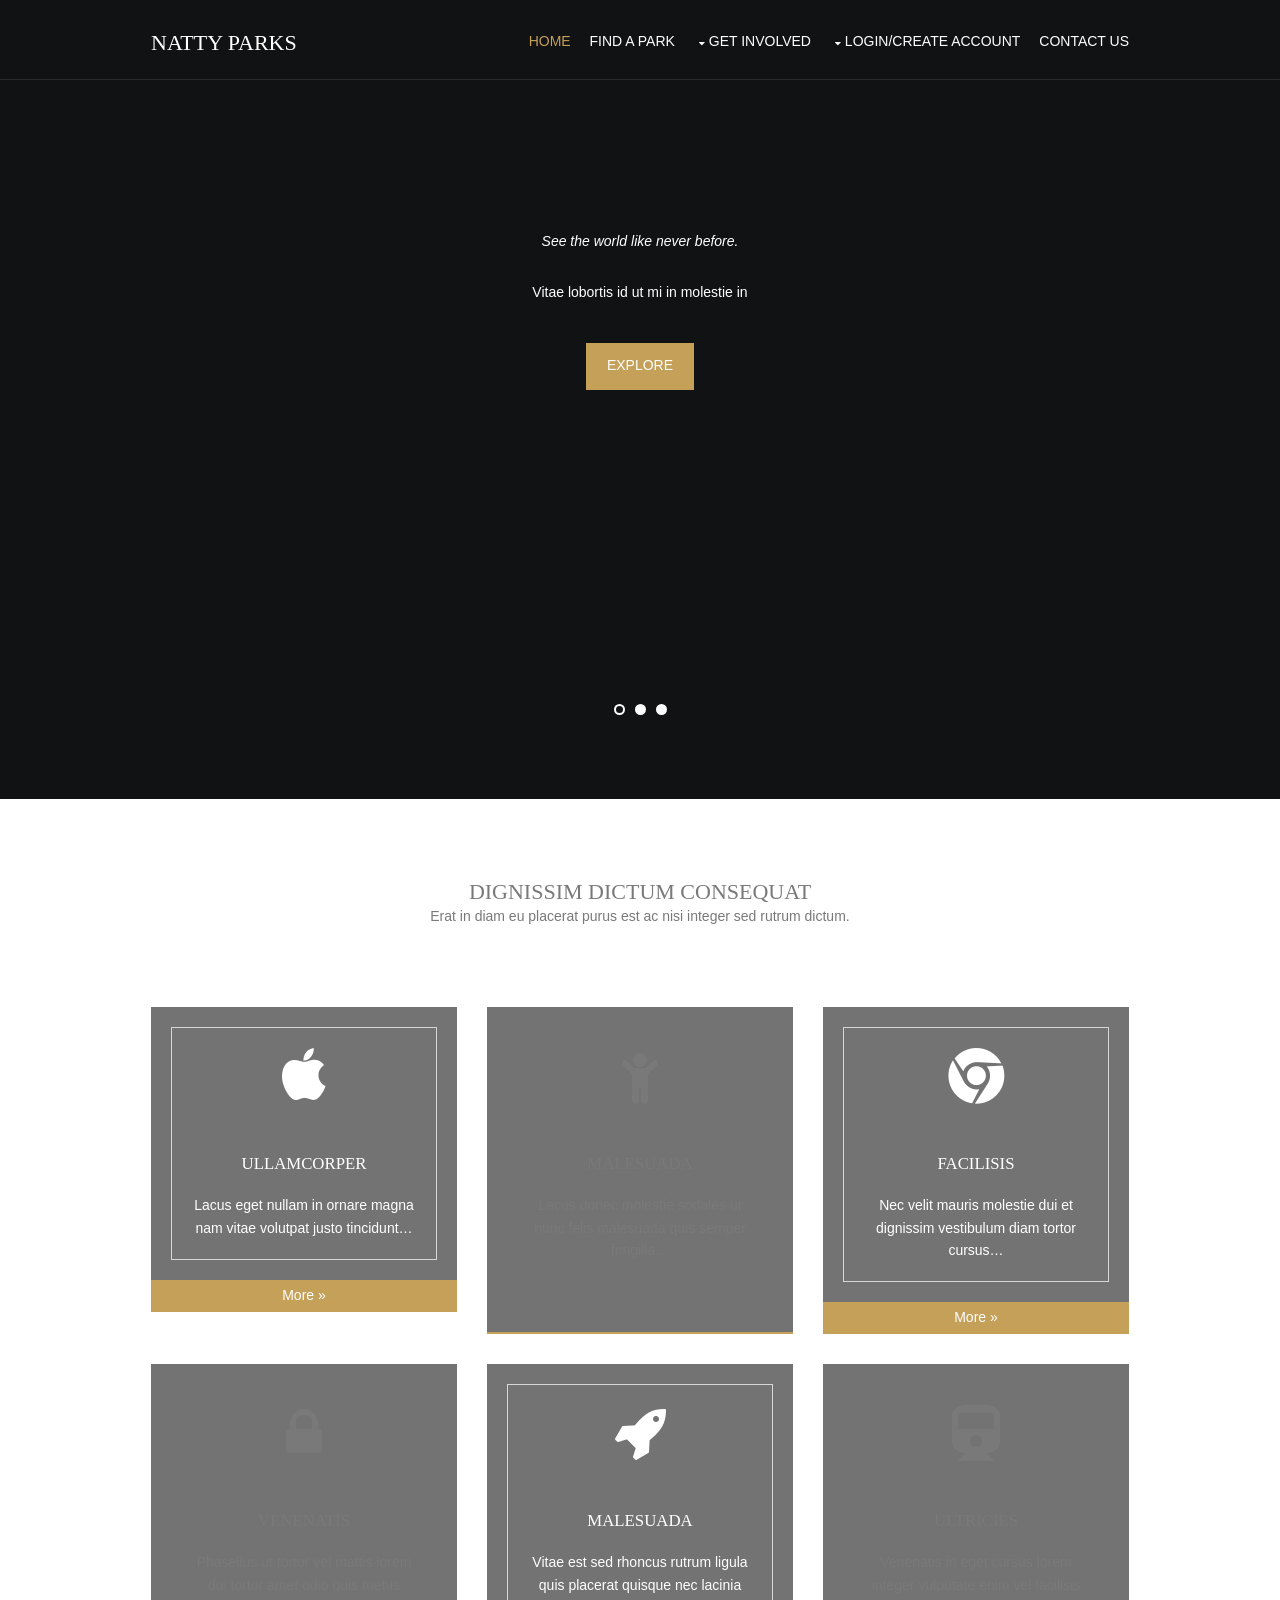
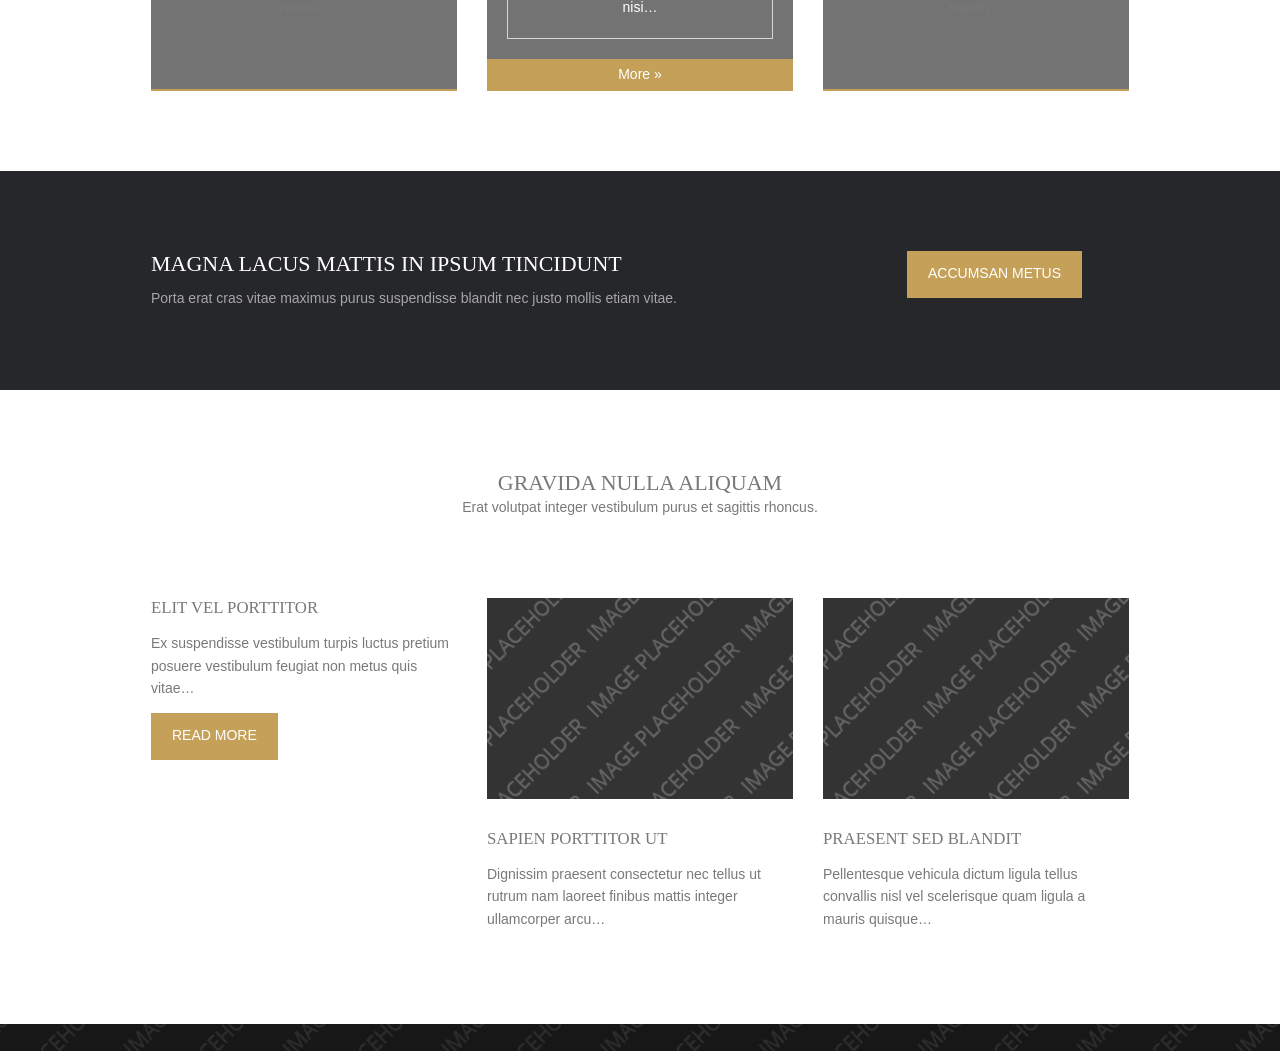
==== index.html @ 49aadfc1 "NattyParks Complete Template with modifications. Still under construction." ====
<!DOCTYPE html>
<!--
Template Name: Geodarn
Author: <a href="http://www.os-templates.com/">OS Templates</a>
Author URI: http://www.os-templates.com/
Licence: Free to use under our free template licence terms
Licence URI: http://www.os-templates.com/template-terms
-->
<html>
<head>
<title>NATTY PARKS</title>
<meta charset="utf-8">
<meta name="viewport" content="width=device-width, initial-scale=1.0, maximum-scale=1.0, user-scalable=no">
<link href="layout/styles/layout.css" rel="stylesheet" type="text/css" media="all">
</head>
<body id="top">
<!-- ################################################################################################ -->
<!-- ################################################################################################ -->
<!-- ################################################################################################ -->
<!-- Top Background Image Wrapper -->
<div class="bgded overlay" style="background-image:url('https://s3.amazonaws.com/cosc-412-s3/me.jpg');"> 
  <!-- ################################################################################################ -->
  <div class="wrapper row1">
    <header id="header" class="hoc clear"> 
      <!-- ################################################################################################ -->
      <div id="logo" class="fl_left">
        <h1><a href="index.html">NATTY PARKS</a></h1>
      </div>
      <nav id="mainav" class="fl_right">
        <ul class="clear">
          <li class="active"><a href="index.html">Home</a></li>
          <li><a href="#">Find a Park</a></li>
          <li><a class="drop" href="#">Get Involved</a>
            <ul>
              <li><a href="pages/gallery.html">Donate</a></li>
              <li><a href="pages/full-width.html">Volunteer</a></li>
              <li><a href="pages/sidebar-left.html">Events</a></li>
              <li><a href="pages/sidebar-right.html">Sidebar Right</a></li>
              <li><a href="pages/basic-grid.html">Basic Grid</a></li>
            </ul>
          </li>
          <li><a class="drop" href="#">Login/Create Account</a>
            <ul>
              <li><a href="pages/gallery.html">Login</a></li>
              <li><a href="pages/gallery.html">Create Account</a></li>
              <li><a href="pages/full-width.html">Forgot Password</a></li>
            </ul>
          </li>
          <li><a href="#">Contact Us</a></li>
        </ul>
      </nav>
      <!-- ################################################################################################ -->
    </header>
  </div>
  <!-- ################################################################################################ -->
  <!-- ################################################################################################ -->
  <!-- ################################################################################################ -->
  <div id="pageintro" class="hoc clear"> 
    <!-- ################################################################################################ -->
    <div class="flexslider basicslider">
      <ul class="slides">
        <li>
          <article>
            <p>See the world like never before.</p>
            <h3 class="heading"></h3>
            <p>Vitae lobortis id ut mi in molestie in</p>
            <footer><a class="btn" href="#">Explore</a></footer>
          </article>
        </li>
        <li>
          <article>
            <p>Scelerisque</p>
            <h3 class="heading">Dolor rhoncus nullam</h3>
            <p>Augue non id quam sit amet urna lobortis</p>
            <footer><a class="btn inverse" href="#">Find Your Park</a></footer>
          </article>
        </li>
        <li>
          <article>
            <p>Vestibulum</p>
            <h3 class="heading">Justo erat venenatis</h3>
            <p>Tempor sit amet ac nibh nullam mattis</p>
            <footer><a class="btn" href="#">Bibendum magna</a></footer>
          </article>
        </li>
      </ul>
    </div>
    <!-- ################################################################################################ -->
  </div>
  <!-- ################################################################################################ -->
</div>
<!-- End Top Background Image Wrapper -->
<!-- ################################################################################################ -->
<!-- ################################################################################################ -->
<!-- ################################################################################################ -->
<div class="wrapper row3">
  <main class="hoc container clear"> 
    <!-- main body -->
    <!-- ################################################################################################ -->
    <div class="btmspace-80 center">
      <h3 class="nospace">Dignissim dictum consequat</h3>
      <p class="nospace">Erat in diam eu placerat purus est ac nisi integer sed rutrum dictum.</p>
    </div>
    <ul class="nospace group services">
      <li class="one_third first active">
        <article class="bgded overlay" style="background-image:url('https://s3.amazonaws.com/cosc-412-s3/ParkImage_1.jpg');">
          <div class="txtwrap"><i class="block fa fa-4x fa-apple"></i>
            <h6 class="heading">Ullamcorper</h6>
            <p>Lacus eget nullam in ornare magna nam vitae volutpat justo tincidunt&hellip;</p>
          </div>
          <footer><a href="#">More &raquo;</a></footer>
        </article>
      </li>
      <li class="one_third">
        <article class="bgded overlay" style="background-image:url('https://s3.amazonaws.com/cosc-412-s3/ParkImage_2.jpg');">
          <div class="txtwrap"><i class="block fa fa-4x fa-child"></i>
            <h6 class="heading">Malesuada</h6>
            <p>Lacus donec molestie sodales ut nunc felis malesuada quis semper fringilla&hellip;</p>
          </div>
          <footer><a href="#">More &raquo;</a></footer>
        </article>
      </li>
      <li class="one_third active">
        <article class="bgded overlay" style="background-image:url('https://s3.amazonaws.com/cosc-412-s3/ParkImage_3.jpg');">
          <div class="txtwrap"><i class="block fa fa-4x fa-chrome"></i>
            <h6 class="heading">Facilisis</h6>
            <p>Nec velit mauris molestie dui et dignissim vestibulum diam tortor cursus&hellip;</p>
          </div>
          <footer><a href="#">More &raquo;</a></footer>
        </article>
      </li>
      <li class="one_third first">
        <article class="bgded overlay" style="background-image:url('https://s3.amazonaws.com/cosc-412-s3/ParkImage_4.jpg');">
          <div class="txtwrap"><i class="block fa fa-4x fa-lock"></i>
            <h6 class="heading">Venenatis</h6>
            <p>Phasellus ut tortor vel mattis lorem dui tortor amet odio quis metus varius&hellip;</p>
          </div>
          <footer><a href="#">More &raquo;</a></footer>
        </article>
      </li>
      <li class="one_third active">
        <article class="bgded overlay" style="background-image:url('https://s3.amazonaws.com/cosc-412-s3/ParkImage_5.jpg');">
          <div class="txtwrap"><i class="block fa fa-4x fa-rocket"></i>
            <h6 class="heading">Malesuada</h6>
            <p>Vitae est sed rhoncus rutrum ligula quis placerat quisque nec lacinia nisi&hellip;</p>
          </div>
          <footer><a href="#">More &raquo;</a></footer>
        </article>
      </li>
      <li class="one_third">
        <article class="bgded overlay" style="background-image:url('https://s3.amazonaws.com/cosc-412-s3/ParkImage_6.jpg');">
          <div class="txtwrap"><i class="block fa fa-4x fa-train"></i>
            <h6 class="heading">Ultricies</h6>
            <p>Venenatis in eget cursus lorem integer vulputate enim vel facilisis sapien&hellip;</p>
          </div>
          <footer><a href="#">More &raquo;</a></footer>
        </article>
      </li>
    </ul>
    <!-- ################################################################################################ -->
    <!-- / main body -->
    <div class="clear"></div>
  </main>
</div>
<!-- ################################################################################################ -->
<!-- ################################################################################################ -->
<!-- ################################################################################################ -->
<div class="wrapper">
  <article id="shout" class="hoc container clear"> 
    <!-- ################################################################################################ -->
    <div class="three_quarter first">
      <h2 class="heading btmspace-10">Magna lacus mattis in ipsum tincidunt</h2>
      <p class="nospace">Porta erat cras vitae maximus purus suspendisse blandit nec justo mollis etiam vitae.</p>
    </div>
    <footer class="one_quarter"><a class="btn" href="#">Accumsan metus</a></footer>
    <!-- ################################################################################################ -->
  </article>
</div>
<!-- ################################################################################################ -->
<!-- ################################################################################################ -->
<!-- ################################################################################################ -->
<div class="wrapper row3">
  <section class="hoc container clear"> 
    <!-- ################################################################################################ -->
    <div class="btmspace-80 center">
      <h3 class="nospace">Gravida nulla aliquam</h3>
      <p class="nospace">Erat volutpat integer vestibulum purus et sagittis rhoncus.</p>
    </div>
    <div class="group">
      <div class="one_third first">
        <h6 class="nospace font-x1">Elit vel porttitor</h6>
        <p>Ex suspendisse vestibulum turpis luctus pretium posuere vestibulum feugiat non metus quis vitae&hellip;</p>
        <footer><a class="btn" href="#">Read More</a></footer>
      </div>
      <article class="one_third"><a href="#"><img class="btmspace-30" src="images/demo/320x210.png" alt=""></a>
        <h6 class="nospace font-x1">Sapien porttitor ut</h6>
        <p>Dignissim praesent consectetur nec tellus ut rutrum nam laoreet finibus mattis integer ullamcorper arcu&hellip;</p>
      </article>
      <article class="one_third"><a href="#"><img class="btmspace-30" src="images/demo/320x210.png" alt=""></a>
        <h6 class="nospace font-x1">Praesent sed blandit</h6>
        <p>Pellentesque vehicula dictum ligula tellus convallis nisl vel scelerisque quam ligula a mauris quisque&hellip;</p>
      </article>
    </div>
    <!-- ################################################################################################ -->
  </section>
</div>
<!-- ################################################################################################ -->
<!-- ################################################################################################ -->
<!-- ################################################################################################ -->
<div class="wrapper row4 bgded overlay" style="background-image:url('images/demo/backgrounds/02.png');">
  <footer id="footer" class="hoc clear"> 
    <!-- ################################################################################################ -->
    <div class="one_third first">
      <h3 class="heading">Geodarn</h3>
      <ul class="faico clear">
        <li><a class="faicon-facebook" href="facebook.com"><i class="fa fa-facebook"></i></a></li>
        <li><a class="faicon-twitter" href="twitter.com"><i class="fa fa-twitter"></i></a></li>
      </ul>
    </div>
    <div class="one_third">
      <ul class="nospace meta">
        <li class="btmspace-15"><i class="fa fa-phone"></i> +00 (123) 456 7890</li>
        <li><i class="fa fa-envelope-o"></i> nattyparks@gmail.com</li>
      </ul>
    </div>
    <div class="one_third">
      <form method="post" action="#">
        <fieldset>
          <legend>Newsletter:</legend>
          <div class="clear">
            <input type="text" value="" placeholder="Type Email Here&hellip;">
            <button class="fa fa-share" type="submit" title="Submit"><em>Submit</em></button>
          </div>
        </fieldset>
      </form>
    </div>
    <!-- ################################################################################################ -->
  </footer>
</div>
<!-- ################################################################################################ -->
<!-- ################################################################################################ -->
<!-- ################################################################################################ -->
<div class="wrapper row5">
  <div id="copyright" class="hoc clear"> 
    <!-- ################################################################################################ -->
    <p class="fl_left">Copyright &copy; 2016 - All Rights Reserved - <a href="#">Natty Parks</a></p>
    <p class="fl_right">Template by <a target="_blank" href="http://www.os-templates.com/" title="Free Website Templates">OS Templates</a></p>
    <!-- ################################################################################################ -->
  </div>
</div>
<!-- ################################################################################################ -->
<!-- ################################################################################################ -->
<!-- ################################################################################################ -->
<a id="backtotop" href="#top"><i class="fa fa-chevron-up"></i></a>
<!-- JAVASCRIPTS -->
<script src="layout/scripts/jquery.min.js"></script>
<script src="layout/scripts/jquery.backtotop.js"></script>
<script src="layout/scripts/jquery.mobilemenu.js"></script>
<script src="layout/scripts/jquery.flexslider-min.js"></script>
</body>
</html>
---- layout/styles/layout.css ----
@charset "utf-8";
/*
Template Name: Geodarn
Author: <a href="http://www.os-templates.com/">OS Templates</a>
Author URI: http://www.os-templates.com/
Licence: Free to use under our free template licence terms
Licence URI: http://www.os-templates.com/template-terms
File: Layout CSS
*/

@import url("fontawesome-4.6.3.min.css");
@import url("custom.flexslider.css");
@import url("framework.css");

/* Rows
--------------------------------------------------------------------------------------------------------------- */
.row0, .row0 a{}
.row1{border-bottom:1px solid;}
.row2, .row2 a{}
.row3, .row3 a{}
.row4, .row4 a{}
.row5, .row5 a{}


/* Header
--------------------------------------------------------------------------------------------------------------- */
#header{}

#header #logo{margin:30px 0 0 0;}
#header #logo h1{margin:0; padding:0; font-size:22px; text-transform:uppercase;}


/* Page Intro
--------------------------------------------------------------------------------------------------------------- */
#pageintro{padding:150px 0;}

#pageintro li article{display:block; max-width:75%; margin:0 auto; text-align:center;}
#pageintro li article *{margin:0;}

#pageintro li p:first-of-type{margin-bottom:10px; font-style:italic;}
#pageintro li .heading{margin-bottom:30px; font-size:3rem; word-wrap:break-word;}
#pageintro li p:nth-of-type(2){line-height:1.5rem;}
#pageintro li footer{margin-top:40px;}


/* Content Area
--------------------------------------------------------------------------------------------------------------- */
.container{padding:80px 0;}

/* Content */
.container .content{}

.services{}
.services li:nth-child(-n+3){margin-bottom:30px;}/* Adds bottom margin to the first three elements only */
.services article{position:relative; padding:20px 20px 50px; border-bottom:2px solid; text-align:center;}
.services article .txtwrap{padding:20px; border:1px solid;}
.services article .txtwrap *{margin:0;}
.services article .txtwrap i{margin-bottom:50px;}
.services article .txtwrap .heading{margin-bottom:20px; font-size:1.2rem;}
.services article footer{display:block; position:absolute; bottom:0; left:0; width:100%; line-height:1;}
.services article footer a{display:block; width:100%; padding:8px 0; opacity:0;}
.services article:hover footer a, .services .active article footer a{opacity:1;}

/* Comments */
#comments ul{margin:0 0 40px 0; padding:0; list-style:none;}
#comments li{margin:0 0 10px 0; padding:15px;}
#comments .avatar{float:right; margin:0 0 10px 10px; padding:3px; border:1px solid;}
#comments address{font-weight:bold;}
#comments time{font-size:smaller;}
#comments .comcont{display:block; margin:0; padding:0;}
#comments .comcont p{margin:10px 5px 10px 0; padding:0;}

#comments form{display:block; width:100%;}
#comments input, #comments textarea{width:100%; padding:10px; border:1px solid;}
#comments textarea{overflow:auto;}
#comments div{margin-bottom:15px;}
#comments input[type="submit"], #comments input[type="reset"]{display:inline-block; width:auto; min-width:150px; margin:0; padding:8px 5px; cursor:pointer;}

/* Sidebar */
.container .sidebar{}

.sidebar .sdb_holder{margin-bottom:50px;}
.sidebar .sdb_holder:last-child{margin-bottom:0;}


/* Footer
--------------------------------------------------------------------------------------------------------------- */
#footer{padding:80px 0;}

#footer form{display:block; position:relative; width:100%;}
#footer form legend{display:block; margin-bottom:5px;}
#footer form div{position:relative;}
#footer input, #footer button{display:block; height:36px; border:none;}
#footer input{width:100%; min-width:180px; padding:5px 40px 5px 15px;}
#footer button{position:absolute; top:1px; right:1px; width:32px; height:34px; font-size:16px; cursor:pointer;}
#footer button em{display:none;}


/* Copyright
--------------------------------------------------------------------------------------------------------------- */
#copyright{padding:20px 0; font-size:.8rem;}
#copyright *{margin:0; padding:0;}


/* Transition Fade
--------------------------------------------------------------------------------------------------------------- */
*, *::before, *::after{transition:all .3s ease-in-out;}
#mainav form *{transition:none !important;}


/* ------------------------------------------------------------------------------------------------------------ */
/* ------------------------------------------------------------------------------------------------------------ */
/* ------------------------------------------------------------------------------------------------------------ */
/* ------------------------------------------------------------------------------------------------------------ */
/* ------------------------------------------------------------------------------------------------------------ */


/* Navigation
--------------------------------------------------------------------------------------------------------------- */
nav ul, nav ol{margin:0; padding:0; list-style:none;}

#mainav, #breadcrumb, .sidebar nav{line-height:normal;}
#mainav .drop::after, #mainav li li .drop::after, #breadcrumb li a::after, .sidebar nav a::after{position:absolute; font-family:"FontAwesome"; font-size:10px; line-height:10px;}

/* Top Navigation */
#mainav{}
#mainav ul.clear{margin-top:3px;}
#mainav ul{text-transform:uppercase;}
#mainav ul ul{z-index:9999; position:absolute; width:180px; text-transform:none;}
#mainav ul ul ul{left:180px; top:0;}
#mainav li{display:inline-block; position:relative; margin:0 15px 0 0; padding:0;}
#mainav li:last-child{margin-right:0;}
#mainav li li{width:100%; margin:0;}
#mainav li a{display:block; padding:30px 0;}
#mainav li li a{border:solid; border-width:0 0 1px 0;}
#mainav .drop{padding-left:15px;}
#mainav li li a, #mainav li li .drop{display:block; margin:0; padding:10px 15px;}
#mainav .drop::after, #mainav li li .drop::after{content:"\f0d7";}
#mainav .drop::after{top:35px; left:5px;}
#mainav li li .drop::after{top:15px; left:5px;}
#mainav ul ul{visibility:hidden; opacity:0;}
#mainav ul li:hover > ul{visibility:visible; opacity:1;}

#mainav form{display:none; margin:0; padding:0;}
#mainav form select, #mainav form select option{display:block; cursor:pointer; outline:none;}
#mainav form select{width:100%; padding:5px; border:1px solid;}
#mainav form select option{margin:5px; padding:0; border:none;}

/* Breadcrumb */
#breadcrumb{padding:120px 0 15px;}
#breadcrumb ul{margin:0; padding:0; list-style:none; text-transform:uppercase;}
#breadcrumb li{display:inline-block; margin:0 6px 0 0; padding:0;}
#breadcrumb li a{display:block; position:relative; margin:0; padding:0 12px 0 0; font-size:12px;}
#breadcrumb li a::after{top:3px; right:0; content:"\f101";}
#breadcrumb li:last-child a{margin:0; padding:0;}
#breadcrumb li:last-child a::after{display:none;}

/* Sidebar Navigation */
.sidebar nav{display:block; width:100%;}
.sidebar nav li{margin:0 0 3px 0; padding:0;}
.sidebar nav a{display:block; position:relative; margin:0; padding:5px 10px 5px 15px; text-decoration:none; border:solid; border-width:0 0 1px 0;}
.sidebar nav a::after{top:9px; left:5px; content:"\f101";}
.sidebar nav ul ul a{padding-left:35px;}
.sidebar nav ul ul a::after{left:25px;}
.sidebar nav ul ul ul a{padding-left:55px;}
.sidebar nav ul ul ul a::after{left:45px;}

/* Pagination */
.pagination{display:block; width:100%; text-align:center; clear:both;}
.pagination li{display:inline-block; margin:0 2px 0 0;}
.pagination li:last-child{margin-right:0;}
.pagination a, .pagination strong{display:block; padding:8px 11px; border:1px solid; background-clip:padding-box; font-weight:normal;}

/* Back to Top */
#backtotop{z-index:999; display:inline-block; position:fixed; visibility:hidden; bottom:20px; right:20px; width:36px; height:36px; line-height:36px; font-size:16px; text-align:center; opacity:.2;}
#backtotop i{display:block; width:100%; height:100%; line-height:inherit;}
#backtotop.visible{visibility:visible; opacity:.5;}
#backtotop:hover{opacity:1;}


/* Tables
--------------------------------------------------------------------------------------------------------------- */
table, th, td{border:1px solid; border-collapse:collapse; vertical-align:top;}
table, th{table-layout:auto;}
table{width:100%; margin-bottom:15px;}
th, td{padding:5px 8px;}
td{border-width:0 1px;}


/* Gallery
--------------------------------------------------------------------------------------------------------------- */
#gallery{display:block; width:100%; margin-bottom:50px;}
#gallery figure figcaption{display:block; width:100%; clear:both;}
#gallery li{margin-bottom:30px;}


/* Font Awesome Social Icons
--------------------------------------------------------------------------------------------------------------- */
.faico{margin:0; padding:0; list-style:none;}
.faico li{display:inline-block; float:left; margin:0 10px 0 0; padding:0; line-height:normal;}
.faico li:last-child{margin-right:0;}
.faico a{display:block; font-size:14px; text-align:center;}

.faico a{color:inherit; background-color:transparent;}
.faicon-dribble:hover{color:#EA4C89;}
.faicon-facebook:hover{color:#3B5998;}
.faicon-google-plus:hover{color:#DB4A39;}
.faicon-linkedin:hover{color:#0E76A8;}
.faicon-pinterest:hover{color:#C8232C;}
.faicon-rss:hover{color:#EE802F;}
.faicon-twitter:hover{color:#00ACEE;}


/* ------------------------------------------------------------------------------------------------------------ */
/* ------------------------------------------------------------------------------------------------------------ */
/* ------------------------------------------------------------------------------------------------------------ */
/* ------------------------------------------------------------------------------------------------------------ */
/* ------------------------------------------------------------------------------------------------------------ */


/* Colours
--------------------------------------------------------------------------------------------------------------- */
body{color:#A6A6A6; background-color:#26272B;}
a{color:#C5A059;}
a:active, a:focus{background:transparent;}/* IE10 + 11 Bugfix - prevents grey background */
hr, .borderedbox{border-color:#D7D7D7;}
label span{color:#FF0000; background-color:inherit;}
input:focus, textarea:focus, *:required:focus{border-color:#C5A059;}
.overlay{color:#FFFFFF; background-color:inherit;}
.overlay::after{color:inherit; background-color:rgba(0,0,0,.55);}

.btn, .btn.inverse:hover{color:#FFFFFF; background-color:#C5A059; border-color:#C5A059;}
.btn:hover, .btn.inverse{color:inherit; background-color:transparent; border-color:inherit;}


/* Rows */
.row0, .row0 a{}
.row1{border-color:rgba(255,255,255,.1);}
.row2{color:#A6A6A6;}
.row3{color:#797979; background-color:#FFFFFF;}
.row4.overlay{color:#A6A6A6; background-color:#151517;}
.row5, .row5 a{color:#A6A6A6; background-color:#26272B;}


/* Header */
#header #logo a{color:inherit;}


/* Content Area */
.services article{color:inherit; border-color:#C5A059;}
.services article .txtwrap{border-color:transparent;}
.services article:hover .txtwrap, .services .active article .txtwrap{color:#FFFFFF; border-color:#D7D7D7;}
.services article footer a{color:#FFFFFF; background-color:#C5A059;}

#shout .heading{color:#FFFFFF; background:inherit;}


/* Footer */
#footer .heading{color:#FFFFFF;}
#footer input, #footer button{color:#FFFFFF; background-color:#000000;}
#footer button{color:#C5A059;}


/* Navigation */
#mainav li a{color:inherit;}
#mainav .active a, #mainav a:hover, #mainav li:hover > a{color:#C5A059; background-color:inherit;}
#mainav li li a, #mainav .active li a{color:#FFFFFF; background-color:rgba(0,0,0,.6); border-color:rgba(0,0,0,.6);}
#mainav li li:hover > a, #mainav .active .active > a{color:#FFFFFF; background-color:#C5A059;}
#mainav form select{color:#FFFFFF; background-color:#26272B; border-color:rgba(255,255,255,.2);}

#breadcrumb a{color:inherit; background-color:inherit;}
#breadcrumb li:last-child a{}

.container .sidebar nav a{color:inherit; border-color:#D7D7D7;}
.container .sidebar nav a:hover{color:#C5A059;}

.pagination a, .pagination strong{border-color:#D7D7D7;}
.pagination .current *{color:#FFFFFF; background-color:#C5A059;}

#backtotop{color:#FFFFFF; background-color:#C5A059;}


/* Tables + Comments */
table, th, td, #comments .avatar, #comments input, #comments textarea{border-color:#D7D7D7;}
#comments input:focus, #comments textarea:focus, #comments *:required:focus{border-color:#C5A059;}
th{color:#FFFFFF; background-color:#373737;}
tr, #comments li, #comments input[type="submit"], #comments input[type="reset"]{color:inherit; background-color:#FBFBFB;}
tr:nth-child(even), #comments li:nth-child(even){color:inherit; background-color:#F7F7F7;}
table a, #comments a{background-color:inherit;}


/* ------------------------------------------------------------------------------------------------------------ */
/* ------------------------------------------------------------------------------------------------------------ */
/* ------------------------------------------------------------------------------------------------------------ */
/* ------------------------------------------------------------------------------------------------------------ */
/* ------------------------------------------------------------------------------------------------------------ */


/* Media Queries
--------------------------------------------------------------------------------------------------------------- */
@-ms-viewport{width:device-width;}


/* Max Wrapper Width - Laptop, Desktop etc.
--------------------------------------------------------------------------------------------------------------- */
@media screen and (min-width:978px){
	.hoc{max-width:978px;}
}


/* Mobile Devices
--------------------------------------------------------------------------------------------------------------- */
@media screen and (max-width:900px){
	.hoc{max-width:90%;}

	#header{padding:30px 0 15px;}
	#header #logo{margin:0;}

	#mainav{}
	#mainav ul{display:none;}
	#mainav form{display:block;}

	#breadcrumb{}

	.container{}
	#comments input[type="reset"]{margin-top:10px;}
	.pagination li{display:inline-block; margin:0 5px 5px 0;}

	#footer{}

	#copyright{}
	#copyright p:first-of-type{margin-bottom:10px;}
}


@media screen and (max-width:750px){
	.imgl, .imgr{display:inline-block; float:none; margin:0 0 10px 0;}
	.fl_left, .fl_right{display:block; float:none;}
	.one_half, .one_third, .two_third, .one_quarter, .two_quarter, .three_quarter{display:block; float:none; width:auto; margin:0 0 30px 0; padding:0;}

	#topbar, #header{text-align:center;}

	#header #logo{margin-bottom:15px;}

	#shout footer{margin-bottom:0;}

	#footer{padding-bottom:50px;}
}


/* Other
--------------------------------------------------------------------------------------------------------------- */
@media screen and (max-width:650px){
	.scrollable{display:block; width:100%; margin:0 0 30px 0; padding:0 0 15px 0; overflow:auto; overflow-x:scroll;}
	.scrollable table{margin:0; padding:0; white-space:nowrap;}

	.inline li{display:block; margin-bottom:10px;}
	.pushright li{margin-right:0;}

	.font-x2{font-size:1.4rem;}
	.font-x3{font-size:1.6rem;}

	#pageintro li article{max-width:none; width:100%;}
	#pageintro li .heading{font-size:1.6rem;}
}
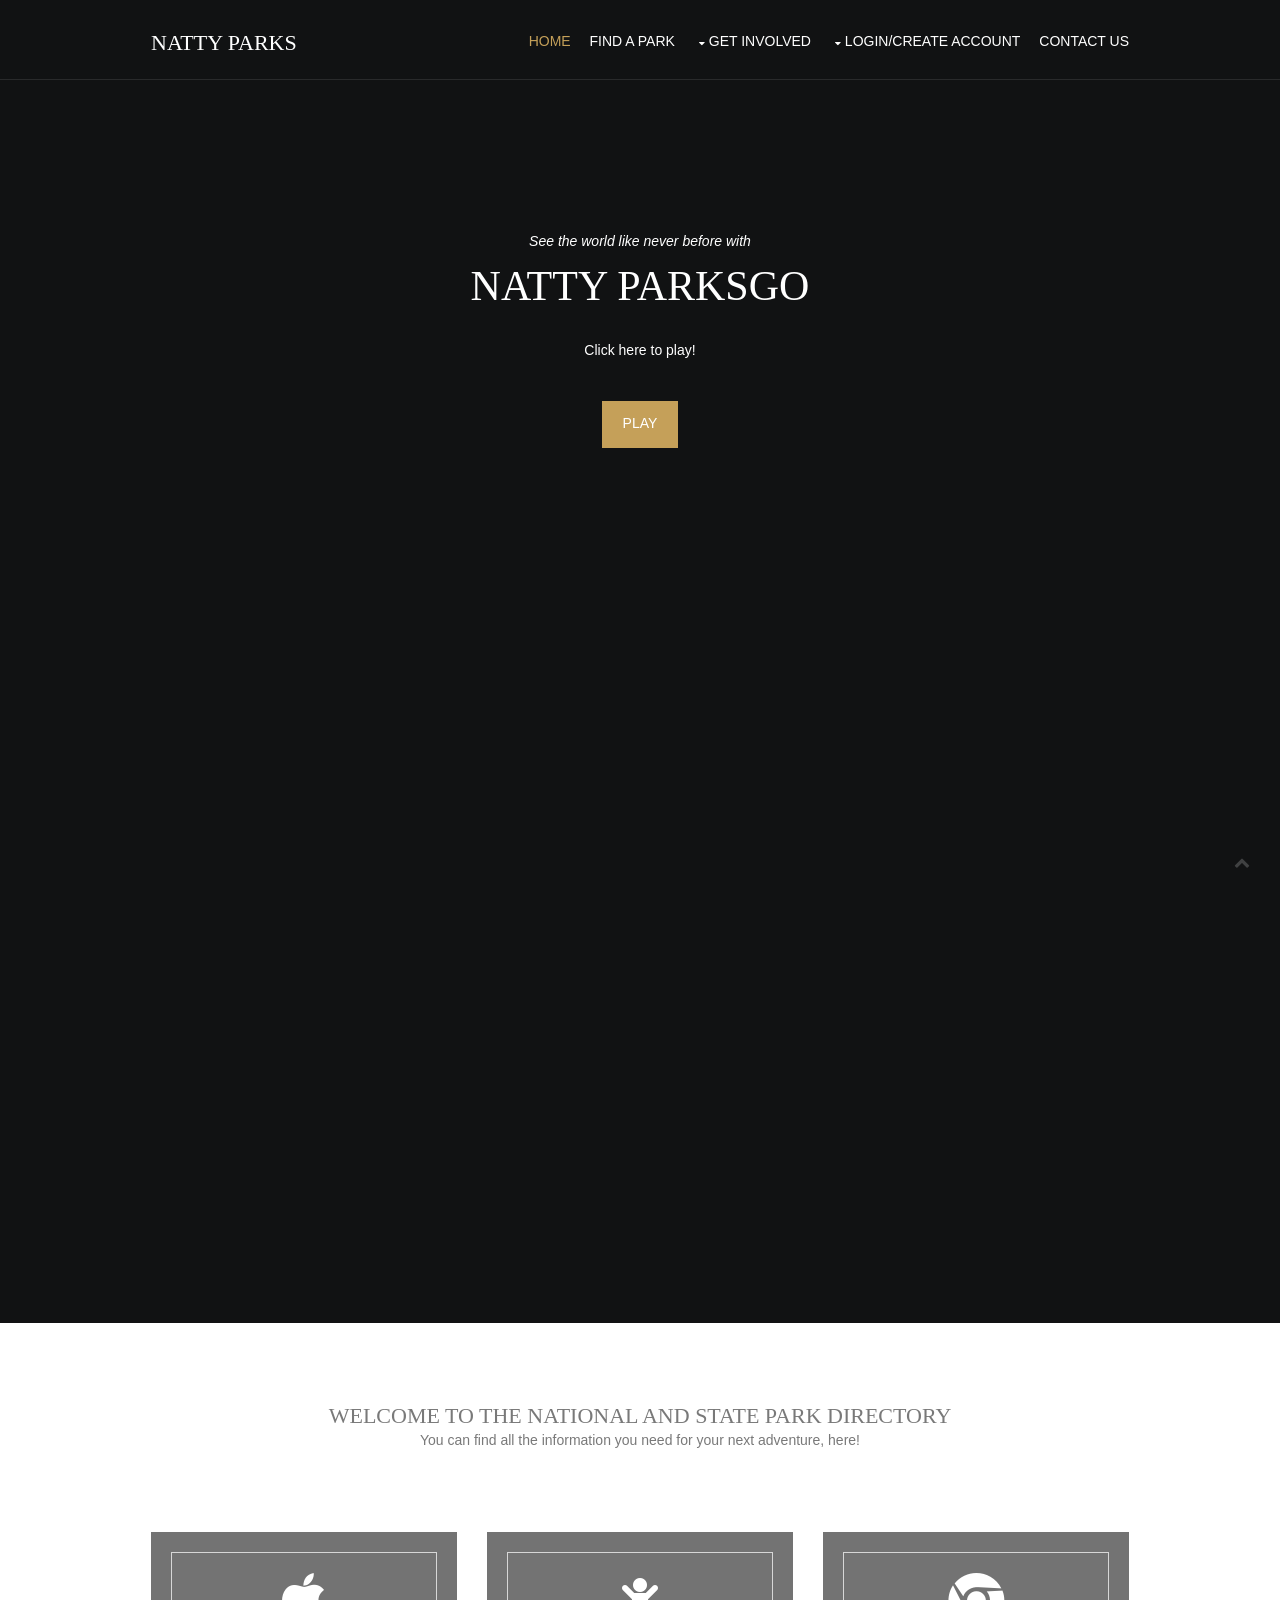
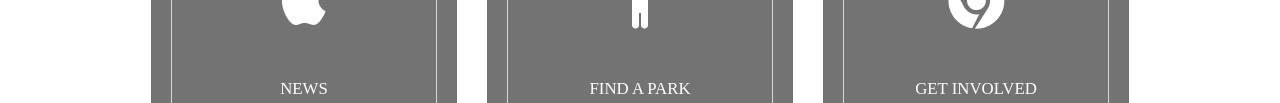
==== commit c170de6d: "Edit index.html Added some comments and removed unnecessary items." ====
--- a/index.html
+++ b/index.html
@@ -22,7 +22,7 @@
   <!-- ################################################################################################ -->
   <div class="wrapper row1">
     <header id="header" class="hoc clear"> 
-      <!-- ################################################################################################ -->
+      <!-- Directory -->
       <div id="logo" class="fl_left">
         <h1><a href="index.html">NATTY PARKS</a></h1>
       </div>
@@ -61,28 +61,13 @@
       <ul class="slides">
         <li>
           <article>
-            <p>See the world like never before.</p>
-            <h3 class="heading"></h3>
-            <p>Vitae lobortis id ut mi in molestie in</p>
-            <footer><a class="btn" href="#">Explore</a></footer>
+            <p>See the world like never before with</p>
+            <h3 class="heading">NATTY PARKSGO</h3>
+            <p>Click here to play!</p>
+            <footer><a class="btn" href="#">PLAY</a></footer>
           </article>
         </li>
-        <li>
-          <article>
-            <p>Scelerisque</p>
-            <h3 class="heading">Dolor rhoncus nullam</h3>
-            <p>Augue non id quam sit amet urna lobortis</p>
-            <footer><a class="btn inverse" href="#">Find Your Park</a></footer>
-          </article>
-        </li>
-        <li>
-          <article>
-            <p>Vestibulum</p>
-            <h3 class="heading">Justo erat venenatis</h3>
-            <p>Tempor sit amet ac nibh nullam mattis</p>
-            <footer><a class="btn" href="#">Bibendum magna</a></footer>
-          </article>
-        </li>
+
       </ul>
     </div>
     <!-- ################################################################################################ -->
@@ -95,27 +80,27 @@
 <!-- ################################################################################################ -->
 <div class="wrapper row3">
   <main class="hoc container clear"> 
-    <!-- main body -->
+    <!-- Main body -->
     <!-- ################################################################################################ -->
     <div class="btmspace-80 center">
-      <h3 class="nospace">Dignissim dictum consequat</h3>
-      <p class="nospace">Erat in diam eu placerat purus est ac nisi integer sed rutrum dictum.</p>
+      <h3 class="nospace">Welcome to the National and State Park Directory</h3>
+      <p class="nospace">You can find all the information you need for your next adventure, here!</p>
     </div>
     <ul class="nospace group services">
       <li class="one_third first active">
         <article class="bgded overlay" style="background-image:url('https://s3.amazonaws.com/cosc-412-s3/ParkImage_1.jpg');">
           <div class="txtwrap"><i class="block fa fa-4x fa-apple"></i>
-            <h6 class="heading">Ullamcorper</h6>
-            <p>Lacus eget nullam in ornare magna nam vitae volutpat justo tincidunt&hellip;</p>
+            <h6 class="heading">NEWS</h6>
+            <p>&hellip;</p>
           </div>
           <footer><a href="#">More &raquo;</a></footer>
         </article>
       </li>
-      <li class="one_third">
+      <li class="one_third active">
         <article class="bgded overlay" style="background-image:url('https://s3.amazonaws.com/cosc-412-s3/ParkImage_2.jpg');">
           <div class="txtwrap"><i class="block fa fa-4x fa-child"></i>
-            <h6 class="heading">Malesuada</h6>
-            <p>Lacus donec molestie sodales ut nunc felis malesuada quis semper fringilla&hellip;</p>
+            <h6 class="heading">FIND A PARK</h6>
+            <p>&hellip;</p>
           </div>
           <footer><a href="#">More &raquo;</a></footer>
         </article>
@@ -123,35 +108,8 @@
       <li class="one_third active">
         <article class="bgded overlay" style="background-image:url('https://s3.amazonaws.com/cosc-412-s3/ParkImage_3.jpg');">
           <div class="txtwrap"><i class="block fa fa-4x fa-chrome"></i>
-            <h6 class="heading">Facilisis</h6>
-            <p>Nec velit mauris molestie dui et dignissim vestibulum diam tortor cursus&hellip;</p>
-          </div>
-          <footer><a href="#">More &raquo;</a></footer>
-        </article>
-      </li>
-      <li class="one_third first">
-        <article class="bgded overlay" style="background-image:url('https://s3.amazonaws.com/cosc-412-s3/ParkImage_4.jpg');">
-          <div class="txtwrap"><i class="block fa fa-4x fa-lock"></i>
-            <h6 class="heading">Venenatis</h6>
-            <p>Phasellus ut tortor vel mattis lorem dui tortor amet odio quis metus varius&hellip;</p>
-          </div>
-          <footer><a href="#">More &raquo;</a></footer>
-        </article>
-      </li>
-      <li class="one_third active">
-        <article class="bgded overlay" style="background-image:url('https://s3.amazonaws.com/cosc-412-s3/ParkImage_5.jpg');">
-          <div class="txtwrap"><i class="block fa fa-4x fa-rocket"></i>
-            <h6 class="heading">Malesuada</h6>
-            <p>Vitae est sed rhoncus rutrum ligula quis placerat quisque nec lacinia nisi&hellip;</p>
-          </div>
-          <footer><a href="#">More &raquo;</a></footer>
-        </article>
-      </li>
-      <li class="one_third">
-        <article class="bgded overlay" style="background-image:url('https://s3.amazonaws.com/cosc-412-s3/ParkImage_6.jpg');">
-          <div class="txtwrap"><i class="block fa fa-4x fa-train"></i>
-            <h6 class="heading">Ultricies</h6>
-            <p>Venenatis in eget cursus lorem integer vulputate enim vel facilisis sapien&hellip;</p>
+            <h6 class="heading">GET INVOLVED</h6>
+            <p>&hellip;</p>
           </div>
           <footer><a href="#">More &raquo;</a></footer>
         </article>
@@ -169,45 +127,17 @@
   <article id="shout" class="hoc container clear"> 
     <!-- ################################################################################################ -->
     <div class="three_quarter first">
-      <h2 class="heading btmspace-10">Magna lacus mattis in ipsum tincidunt</h2>
-      <p class="nospace">Porta erat cras vitae maximus purus suspendisse blandit nec justo mollis etiam vitae.</p>
+      <h2 class="heading btmspace-10">What in on the fun?</h2>
+      <p class="nospace">Sign up today to recieve newsletters and information on events and news about our parks.</p>
     </div>
-    <footer class="one_quarter"><a class="btn" href="#">Accumsan metus</a></footer>
+    <footer class="one_quarter"><a class="btn" href="#">SIGN UP</a></footer>
     <!-- ################################################################################################ -->
   </article>
 </div>
 <!-- ################################################################################################ -->
 <!-- ################################################################################################ -->
 <!-- ################################################################################################ -->
-<div class="wrapper row3">
-  <section class="hoc container clear"> 
-    <!-- ################################################################################################ -->
-    <div class="btmspace-80 center">
-      <h3 class="nospace">Gravida nulla aliquam</h3>
-      <p class="nospace">Erat volutpat integer vestibulum purus et sagittis rhoncus.</p>
-    </div>
-    <div class="group">
-      <div class="one_third first">
-        <h6 class="nospace font-x1">Elit vel porttitor</h6>
-        <p>Ex suspendisse vestibulum turpis luctus pretium posuere vestibulum feugiat non metus quis vitae&hellip;</p>
-        <footer><a class="btn" href="#">Read More</a></footer>
-      </div>
-      <article class="one_third"><a href="#"><img class="btmspace-30" src="images/demo/320x210.png" alt=""></a>
-        <h6 class="nospace font-x1">Sapien porttitor ut</h6>
-        <p>Dignissim praesent consectetur nec tellus ut rutrum nam laoreet finibus mattis integer ullamcorper arcu&hellip;</p>
-      </article>
-      <article class="one_third"><a href="#"><img class="btmspace-30" src="images/demo/320x210.png" alt=""></a>
-        <h6 class="nospace font-x1">Praesent sed blandit</h6>
-        <p>Pellentesque vehicula dictum ligula tellus convallis nisl vel scelerisque quam ligula a mauris quisque&hellip;</p>
-      </article>
-    </div>
-    <!-- ################################################################################################ -->
-  </section>
-</div>
-<!-- ################################################################################################ -->
-<!-- ################################################################################################ -->
-<!-- ################################################################################################ -->
-<div class="wrapper row4 bgded overlay" style="background-image:url('images/demo/backgrounds/02.png');">
+<div class="wrapper row4 bgded overlay" style="background-color:rgb(63, 60, 60)');">
   <footer id="footer" class="hoc clear"> 
     <!-- ################################################################################################ -->
     <div class="one_third first">
@@ -215,6 +145,7 @@
       <ul class="faico clear">
         <li><a class="faicon-facebook" href="facebook.com"><i class="fa fa-facebook"></i></a></li>
         <li><a class="faicon-twitter" href="twitter.com"><i class="fa fa-twitter"></i></a></li>
+        <li><a class="faicon-instagram" href="twitter.com"><i class="fa fa-instagram"></i></a></li>
       </ul>
     </div>
     <div class="one_third">
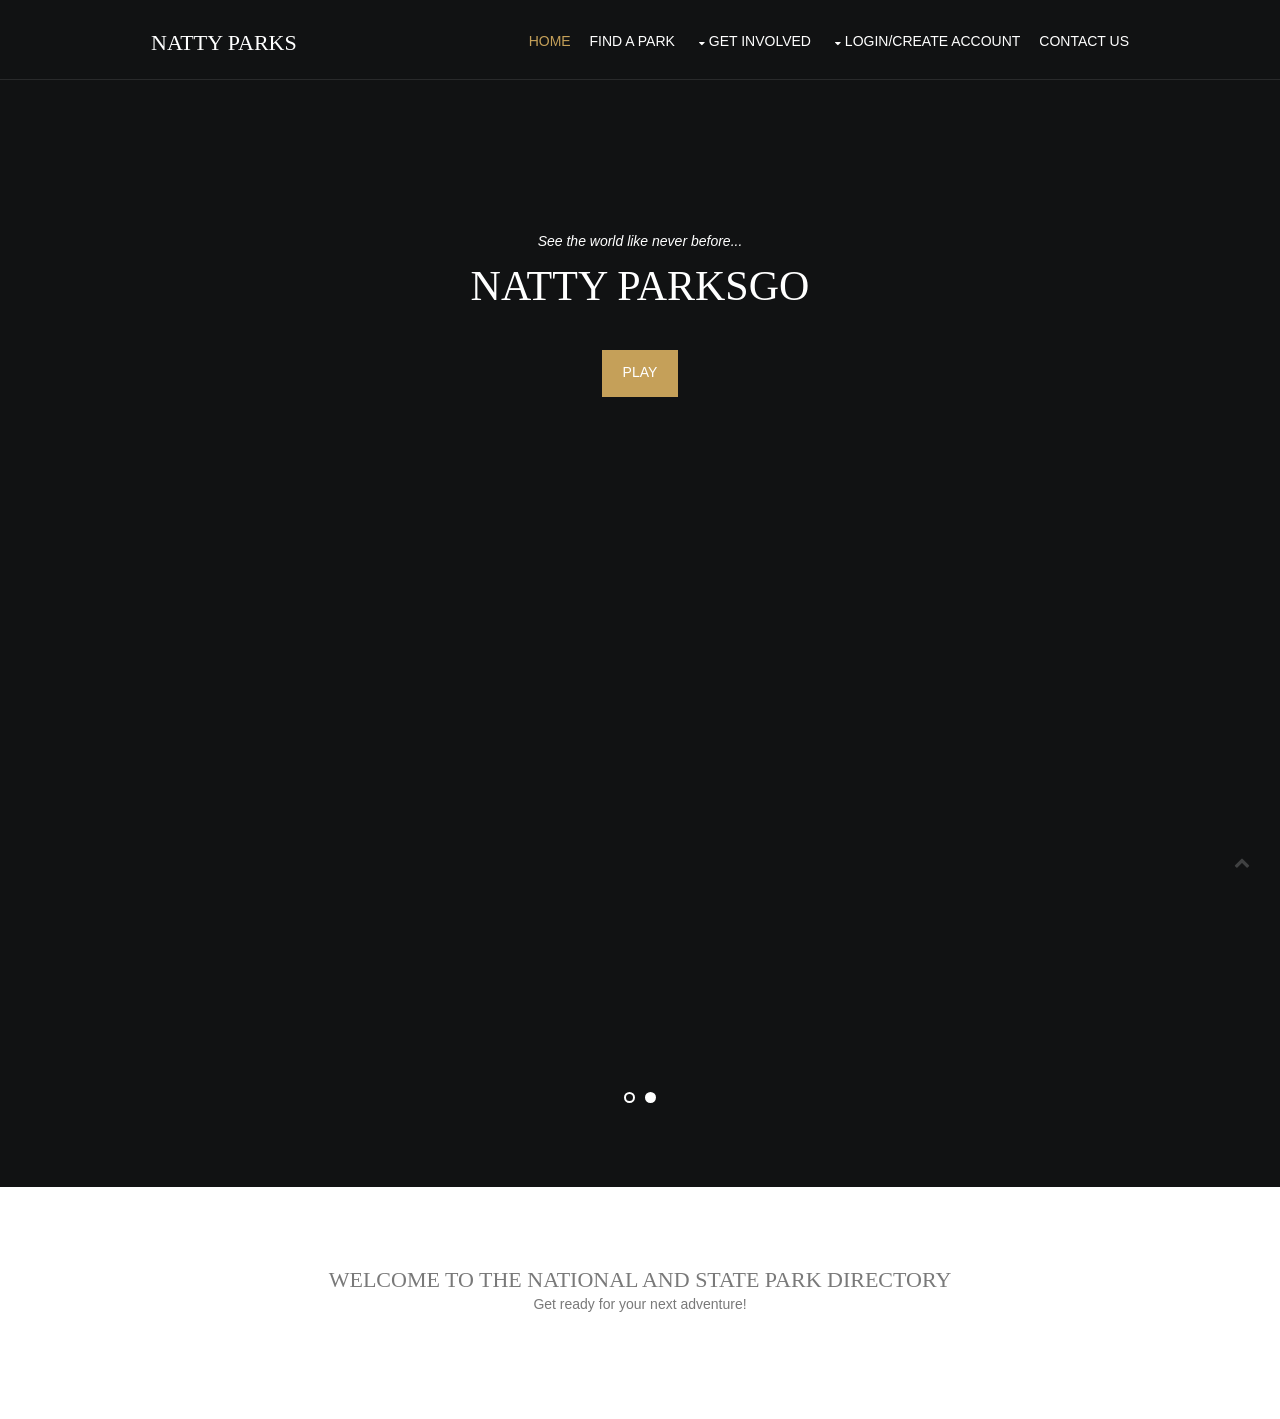
==== commit db7e5618: "Edit webpages Made changes to improve consistency of  webpage layouts." ====
--- a/index.html
+++ b/index.html
@@ -18,7 +18,7 @@
 <!-- ################################################################################################ -->
 <!-- ################################################################################################ -->
 <!-- Top Background Image Wrapper -->
-<div class="bgded overlay" style="background-image:url('https://s3.amazonaws.com/cosc-412-s3/me.jpg');"> 
+<div class="bgded overlay" style="background-image:url('https://s3.amazonaws.com/cosc-412-s3/ParkImage_13.jpg');"> 
   <!-- ################################################################################################ -->
   <div class="wrapper row1">
     <header id="header" class="hoc clear"> 
@@ -29,11 +29,11 @@
       <nav id="mainav" class="fl_right">
         <ul class="clear">
           <li class="active"><a href="index.html">Home</a></li>
-          <li><a href="#">Find a Park</a></li>
+          <li><a href="pages/states.html">Find a Park</a></li>
           <li><a class="drop" href="#">Get Involved</a>
             <ul>
-              <li><a href="pages/gallery.html">Donate</a></li>
-              <li><a href="pages/full-width.html">Volunteer</a></li>
+              <li><a href="pages/payment.html">Donate</a></li>
+              <li><a href="pages/volunteer.html">Volunteer</a></li>
               <li><a href="pages/sidebar-left.html">Events</a></li>
               <li><a href="pages/sidebar-right.html">Sidebar Right</a></li>
               <li><a href="pages/basic-grid.html">Basic Grid</a></li>
@@ -41,8 +41,7 @@
           </li>
           <li><a class="drop" href="#">Login/Create Account</a>
             <ul>
-              <li><a href="pages/gallery.html">Login</a></li>
-              <li><a href="pages/gallery.html">Create Account</a></li>
+              <li><a href="pages/login.html">Login/Create Account</a></li>
               <li><a href="pages/full-width.html">Forgot Password</a></li>
             </ul>
           </li>
@@ -61,10 +60,16 @@
       <ul class="slides">
         <li>
           <article>
-            <p>See the world like never before with</p>
+            <p>See the world like never before...</p>
             <h3 class="heading">NATTY PARKSGO</h3>
-            <p>Click here to play!</p>
             <footer><a class="btn" href="#">PLAY</a></footer>
+          </article>
+        </li>
+        <li>
+          <article>
+            <p>Plan your next adnventure!</p>
+            <h3 class="heading">FIND A PARK</h3>
+            <footer><a class="btn" href="#">Explore</a></footer>
           </article>
         </li>
 
@@ -84,34 +89,34 @@
     <!-- ################################################################################################ -->
     <div class="btmspace-80 center">
       <h3 class="nospace">Welcome to the National and State Park Directory</h3>
-      <p class="nospace">You can find all the information you need for your next adventure, here!</p>
+      <p class="nospace">Get ready for your next adventure!</p>
     </div>
     <ul class="nospace group services">
-      <li class="one_third first active">
-        <article class="bgded overlay" style="background-image:url('https://s3.amazonaws.com/cosc-412-s3/ParkImage_1.jpg');">
-          <div class="txtwrap"><i class="block fa fa-4x fa-apple"></i>
-            <h6 class="heading">NEWS</h6>
+      <li class="one_third first ">
+        <article  style="color: black; background-image:url('https://s3.amazonaws.com/cosc-412-s3/ParkImage_1.jpg'); ">
+          <div class="txtwrap"><i class="block fa fa-4x fa fa-newspaper-o"></i>
+            <h6 class="nospace">NEWS</h6>
             <p>&hellip;</p>
           </div>
           <footer><a href="#">More &raquo;</a></footer>
         </article>
       </li>
-      <li class="one_third active">
-        <article class="bgded overlay" style="background-image:url('https://s3.amazonaws.com/cosc-412-s3/ParkImage_2.jpg');">
-          <div class="txtwrap"><i class="block fa fa-4x fa-child"></i>
-            <h6 class="heading">FIND A PARK</h6>
+      <li class="one_third ">
+        <article  style="color: rgb(0, 0, 0); background-image:url('https://s3.amazonaws.com/cosc-412-s3/ParkImage_7.jpg');">
+          <div class="txtwrap"><i class="block fa fa-4x fa fa-globe"></i>
+            <h6 class="nospace">FIND A PARK</h6>
             <p>&hellip;</p>
           </div>
           <footer><a href="#">More &raquo;</a></footer>
         </article>
       </li>
-      <li class="one_third active">
-        <article class="bgded overlay" style="background-image:url('https://s3.amazonaws.com/cosc-412-s3/ParkImage_3.jpg');">
-          <div class="txtwrap"><i class="block fa fa-4x fa-chrome"></i>
-            <h6 class="heading">GET INVOLVED</h6>
+      <li class="one_third ">
+        <article  style="color: black; background-image:url('https://s3.amazonaws.com/cosc-412-s3/ParkImage_2.jpg');">
+          <div class="txtwrap"><i class="block fa fa-4x fa fa-picture-o"></i>
+            <h6 class="nospace">gallery</h6>
             <p>&hellip;</p>
           </div>
-          <footer><a href="#">More &raquo;</a></footer>
+          <footer><a href="pages/gallery.html">More &raquo;</a></footer>
         </article>
       </li>
     </ul>
@@ -120,28 +125,15 @@
     <div class="clear"></div>
   </main>
 </div>
+
 <!-- ################################################################################################ -->
 <!-- ################################################################################################ -->
 <!-- ################################################################################################ -->
-<div class="wrapper">
-  <article id="shout" class="hoc container clear"> 
-    <!-- ################################################################################################ -->
-    <div class="three_quarter first">
-      <h2 class="heading btmspace-10">What in on the fun?</h2>
-      <p class="nospace">Sign up today to recieve newsletters and information on events and news about our parks.</p>
-    </div>
-    <footer class="one_quarter"><a class="btn" href="#">SIGN UP</a></footer>
-    <!-- ################################################################################################ -->
-  </article>
-</div>
-<!-- ################################################################################################ -->
-<!-- ################################################################################################ -->
-<!-- ################################################################################################ -->
-<div class="wrapper row4 bgded overlay" style="background-color:rgb(63, 60, 60)');">
+<div class="wrapper row4 bgded overlay" style="background-color:rgb(63, 60, 60);">
   <footer id="footer" class="hoc clear"> 
     <!-- ################################################################################################ -->
     <div class="one_third first">
-      <h3 class="heading">Geodarn</h3>
+      <h3 class="heading">Natty Parks</h3>
       <ul class="faico clear">
         <li><a class="faicon-facebook" href="facebook.com"><i class="fa fa-facebook"></i></a></li>
         <li><a class="faicon-twitter" href="twitter.com"><i class="fa fa-twitter"></i></a></li>
@@ -155,16 +147,17 @@
       </ul>
     </div>
     <div class="one_third">
-      <form method="post" action="#">
-        <fieldset>
-          <legend>Newsletter:</legend>
-          <div class="clear">
-            <input type="text" value="" placeholder="Type Email Here&hellip;">
-            <button class="fa fa-share" type="submit" title="Submit"><em>Submit</em></button>
-          </div>
-        </fieldset>
-      </form>
-    </div>
+        <form method="post" action="#">
+          <fieldset>
+            <legend>Newsletter:</legend>
+            <div class="clear">
+              <input type="text" value="" placeholder="Type Email Here&hellip;">
+              <button class="fa fa-share" type="submit" title="Submit"><em>Submit</em></button>
+            </div>
+          </fieldset>
+        </form>
+      </div>
+  
     <!-- ################################################################################################ -->
   </footer>
 </div>
--- a/layout/styles/layout.css
+++ b/layout/styles/layout.css
@@ -205,7 +205,7 @@
 .faicon-dribble:hover{color:#EA4C89;}
 .faicon-facebook:hover{color:#3B5998;}
 .faicon-google-plus:hover{color:#DB4A39;}
-.faicon-linkedin:hover{color:#0E76A8;}
+.faicon-instagram:hover{color:#0E76A8;}
 .faicon-pinterest:hover{color:#C8232C;}
 .faicon-rss:hover{color:#EE802F;}
 .faicon-twitter:hover{color:#00ACEE;}
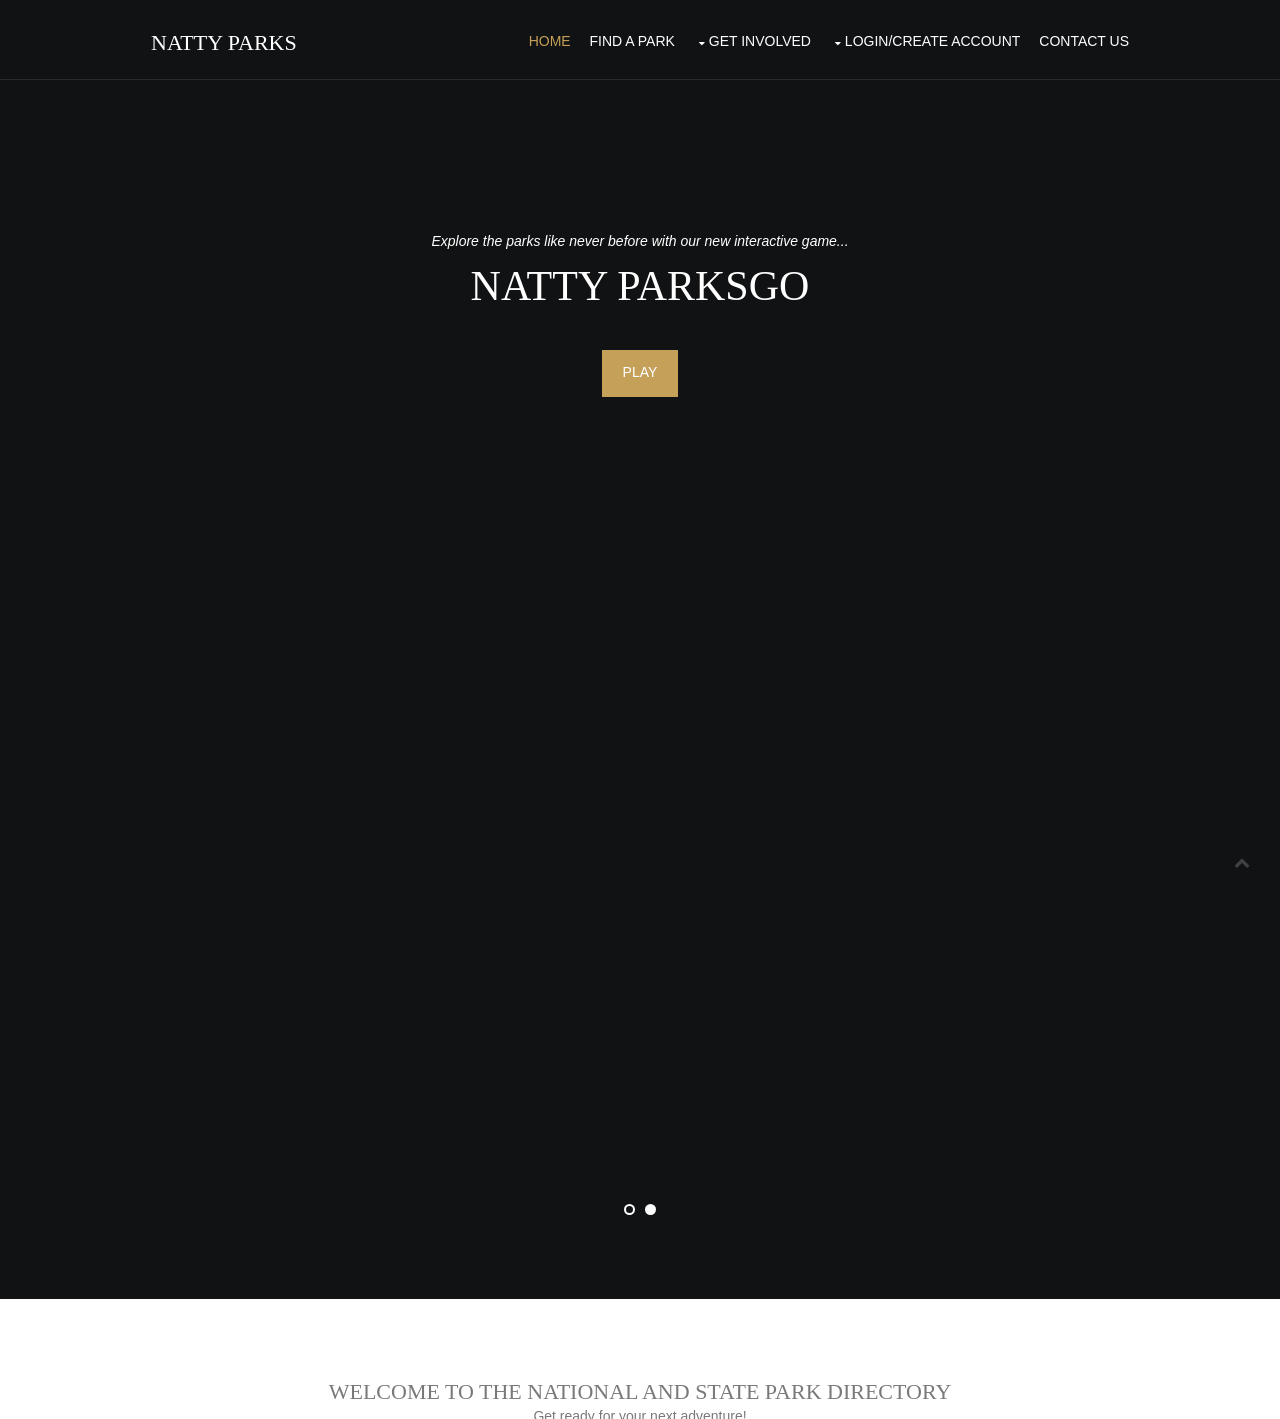
==== commit 2a0e8f74: "Shenandoah Nation Park Added" ====
--- a/index.html
+++ b/index.html
@@ -35,8 +35,7 @@
               <li><a href="pages/payment.html">Donate</a></li>
               <li><a href="pages/volunteer.html">Volunteer</a></li>
               <li><a href="pages/sidebar-left.html">Events</a></li>
-              <li><a href="pages/sidebar-right.html">Sidebar Right</a></li>
-              <li><a href="pages/basic-grid.html">Basic Grid</a></li>
+              <li><a href="pages/sidebar-right.html">Natty ParksGO</a></li>
             </ul>
           </li>
           <li><a class="drop" href="#">Login/Create Account</a>
@@ -60,14 +59,14 @@
       <ul class="slides">
         <li>
           <article>
-            <p>See the world like never before...</p>
+            <p>Explore the parks like never before with our new interactive game...</p>
             <h3 class="heading">NATTY PARKSGO</h3>
             <footer><a class="btn" href="#">PLAY</a></footer>
           </article>
         </li>
         <li>
           <article>
-            <p>Plan your next adnventure!</p>
+            <p>Plan your next adventure!</p>
             <h3 class="heading">FIND A PARK</h3>
             <footer><a class="btn" href="#">Explore</a></footer>
           </article>
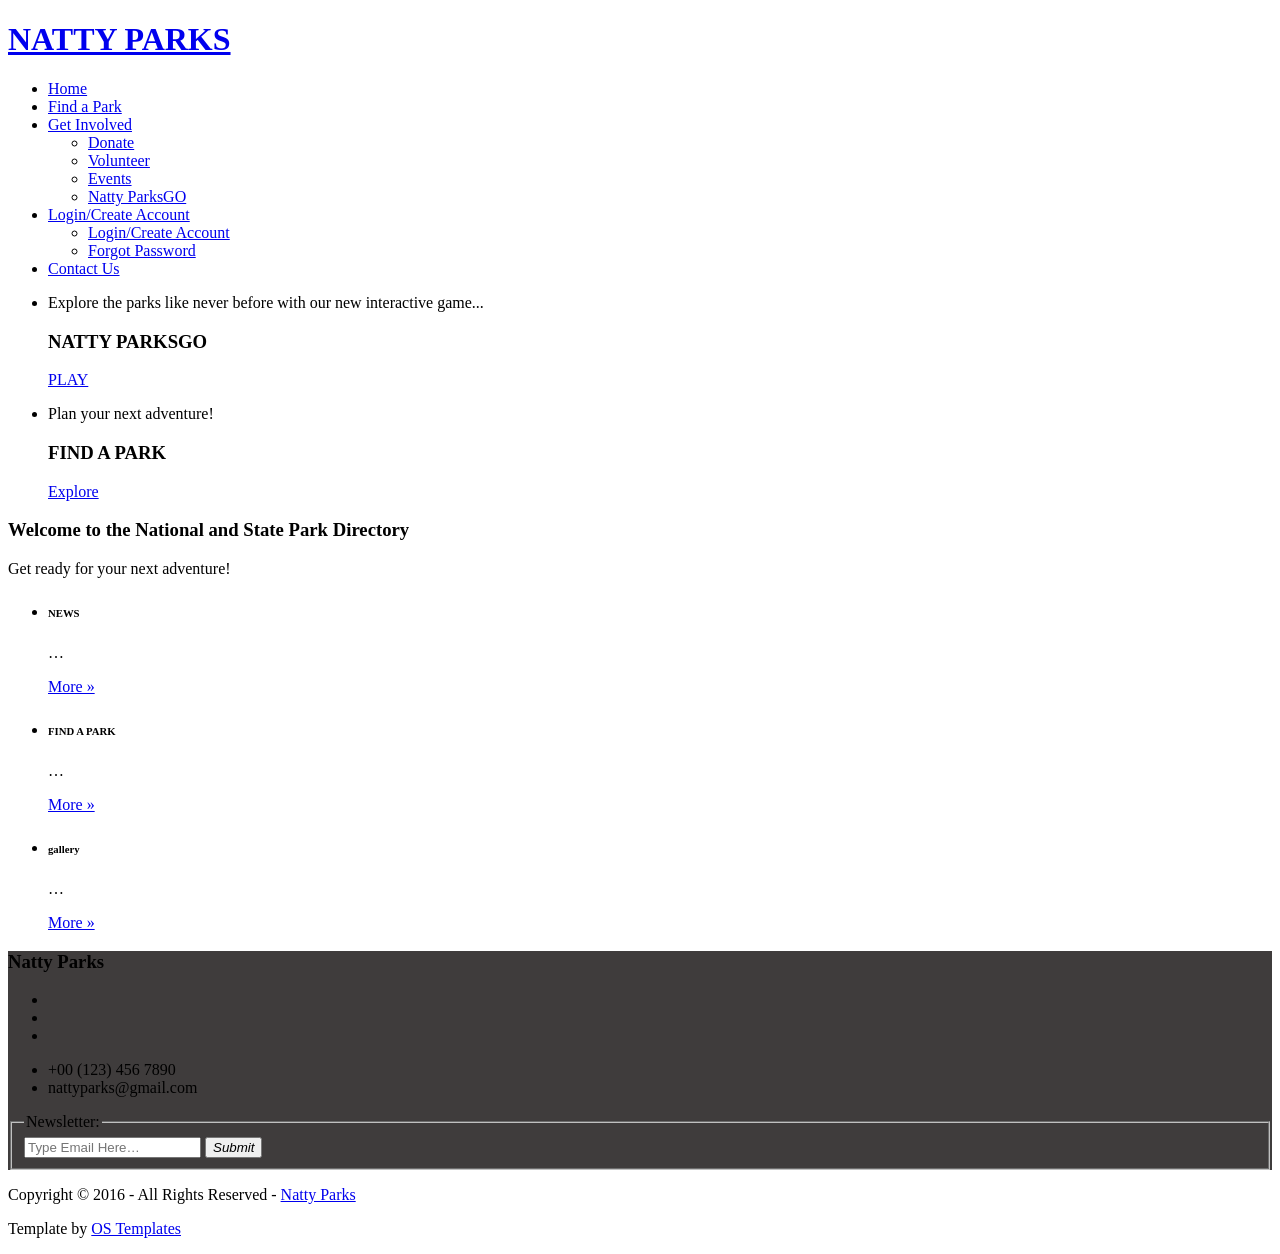
==== commit 353fa6a8: "Index change converting to statics" ====
--- a/index.html
+++ b/index.html
@@ -11,7 +11,7 @@
 <title>NATTY PARKS</title>
 <meta charset="utf-8">
 <meta name="viewport" content="width=device-width, initial-scale=1.0, maximum-scale=1.0, user-scalable=no">
-<link href="layout/styles/layout.css" rel="stylesheet" type="text/css" media="all">
+<link href="statics/layout.css" rel="stylesheet" type="text/css" media="all">
 </head>
 <body id="top">
 <!-- ################################################################################################ -->
@@ -24,24 +24,24 @@
     <header id="header" class="hoc clear"> 
       <!-- Directory -->
       <div id="logo" class="fl_left">
-        <h1><a href="index.html">NATTY PARKS</a></h1>
+        <h1><a href="home/index">NATTY PARKS</a></h1>
       </div>
       <nav id="mainav" class="fl_right">
         <ul class="clear">
-          <li class="active"><a href="index.html">Home</a></li>
-          <li><a href="pages/states.html">Find a Park</a></li>
+          <li class="active"><a href="home/index">Home</a></li>
+          <li><a href="home/states">Find a Park</a></li>
           <li><a class="drop" href="#">Get Involved</a>
             <ul>
-              <li><a href="pages/payment.html">Donate</a></li>
-              <li><a href="pages/volunteer.html">Volunteer</a></li>
-              <li><a href="pages/sidebar-left.html">Events</a></li>
-              <li><a href="pages/sidebar-right.html">Natty ParksGO</a></li>
+              <li><a href="home/payment">Donate</a></li>
+              <li><a href="home/volunteer">Volunteer</a></li>
+              <li><a href="#">Events</a></li>
+              <li><a href="#">Natty ParksGO</a></li>
             </ul>
           </li>
           <li><a class="drop" href="#">Login/Create Account</a>
             <ul>
-              <li><a href="pages/login.html">Login/Create Account</a></li>
-              <li><a href="pages/full-width.html">Forgot Password</a></li>
+              <li><a href="home/login">Login/Create Account</a></li>
+              <li><a href="home/full-width">Forgot Password</a></li>
             </ul>
           </li>
           <li><a href="#">Contact Us</a></li>
@@ -115,7 +115,7 @@
             <h6 class="nospace">gallery</h6>
             <p>&hellip;</p>
           </div>
-          <footer><a href="pages/gallery.html">More &raquo;</a></footer>
+          <footer><a href="home/gallery">More &raquo;</a></footer>
         </article>
       </li>
     </ul>
@@ -176,9 +176,9 @@
 <!-- ################################################################################################ -->
 <a id="backtotop" href="#top"><i class="fa fa-chevron-up"></i></a>
 <!-- JAVASCRIPTS -->
-<script src="layout/scripts/jquery.min.js"></script>
-<script src="layout/scripts/jquery.backtotop.js"></script>
-<script src="layout/scripts/jquery.mobilemenu.js"></script>
-<script src="layout/scripts/jquery.flexslider-min.js"></script>
+<script src="statics/jquery.min.js"></script>
+<script src="statics/jquery.backtotop.js"></script>
+<script src="statics/jquery.mobilemenu.js"></script>
+<script src="statics/scripts/jquery.flexslider-min.js"></script>
 </body>
 </html>
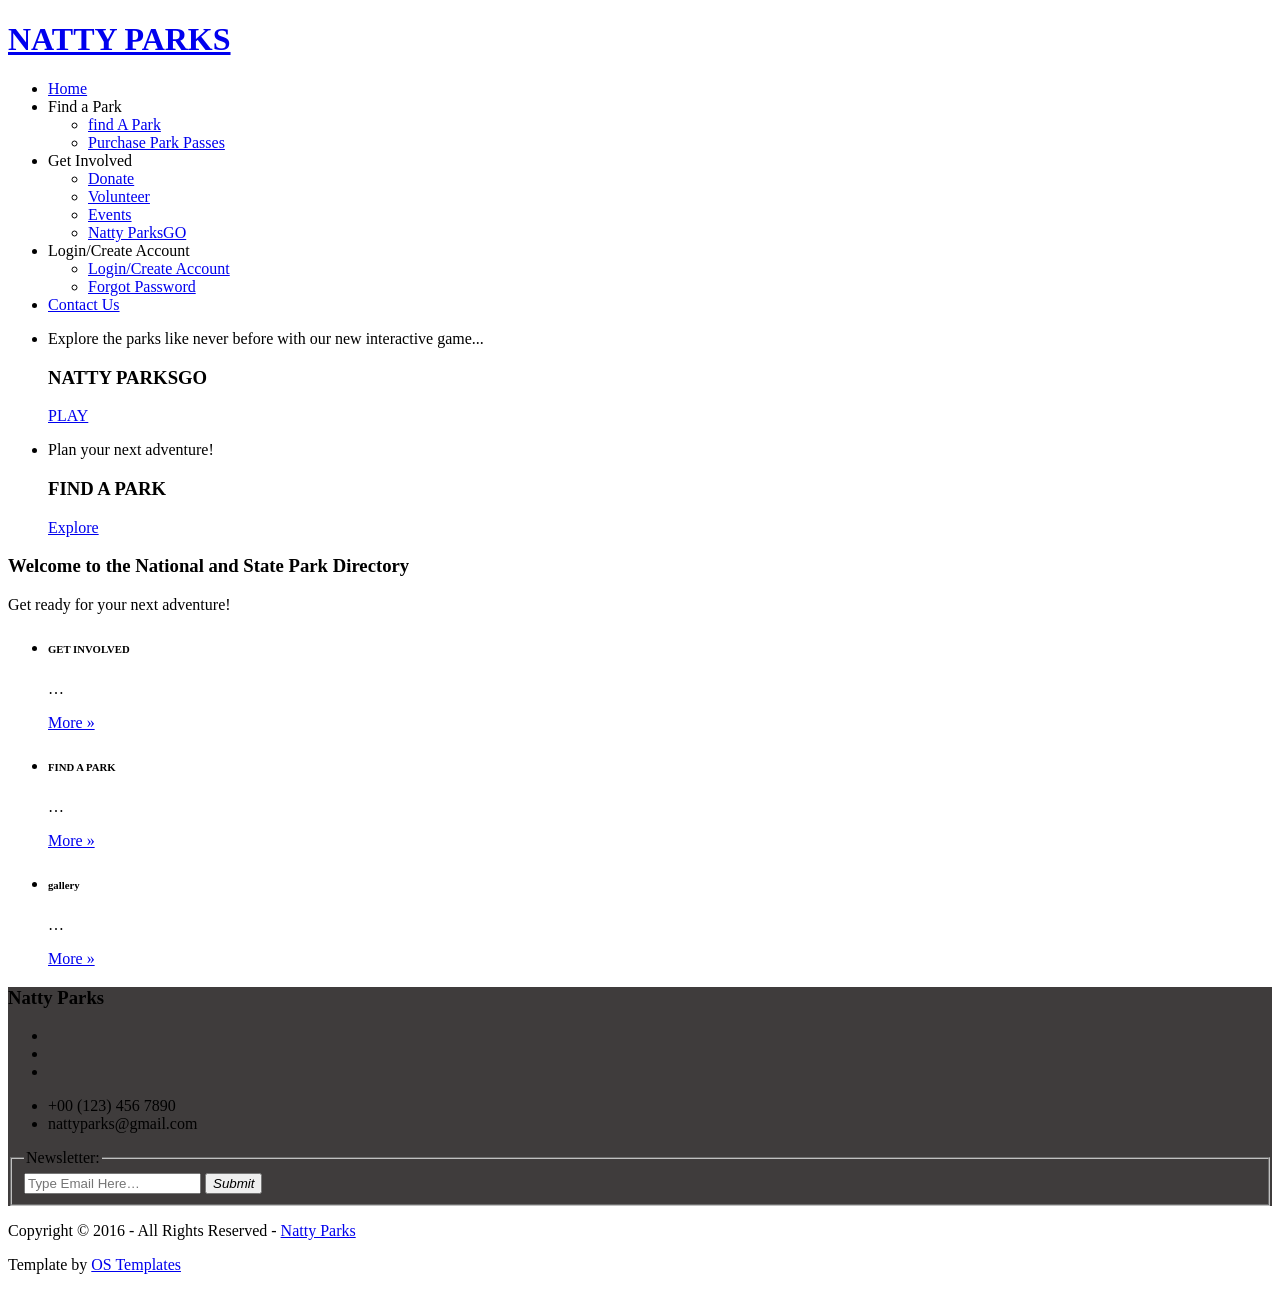
==== commit 851cd70e: "appended and created new files" ====
--- a/index.html
+++ b/index.html
@@ -1,5 +1,5 @@
 <!DOCTYPE html>
-<!--
+<!-- 
 Template Name: Geodarn
 Author: <a href="http://www.os-templates.com/">OS Templates</a>
 Author URI: http://www.os-templates.com/
@@ -7,11 +7,12 @@
 Licence URI: http://www.os-templates.com/template-terms
 -->
 <html>
-<head>
-<title>NATTY PARKS</title>
+<head class="imgr borderedbox inspace-5" src="https://s3.amazonaws.com/cosc-412-s3/logo.png
+">
+<title>NATTY PARKS </title>
 <meta charset="utf-8">
 <meta name="viewport" content="width=device-width, initial-scale=1.0, maximum-scale=1.0, user-scalable=no">
-<link href="statics/layout.css" rel="stylesheet" type="text/css" media="all">
+<link href="https://national-parks.fcgit.net/statics/layout.css" rel="stylesheet" type="text/css" media="all">
 </head>
 <body id="top">
 <!-- ################################################################################################ -->
@@ -24,24 +25,29 @@
     <header id="header" class="hoc clear"> 
       <!-- Directory -->
       <div id="logo" class="fl_left">
-        <h1><a href="home/index">NATTY PARKS</a></h1>
+        <h1><a href="https://national-parks.fcgit.net/home/index">NATTY PARKS</a></h1>
       </div>
       <nav id="mainav" class="fl_right">
         <ul class="clear">
-          <li class="active"><a href="home/index">Home</a></li>
-          <li><a href="home/states">Find a Park</a></li>
-          <li><a class="drop" href="#">Get Involved</a>
+          <li class="active"><a href="https://national-parks.fcgit.net/home/index">Home</a></li>
+          <li><a a class="drop">Find a Park</a>
             <ul>
-              <li><a href="home/payment">Donate</a></li>
-              <li><a href="home/volunteer">Volunteer</a></li>
-              <li><a href="#">Events</a></li>
-              <li><a href="#">Natty ParksGO</a></li>
+              <li><a href="https://national-parks.fcgit.net/home/states">find A Park</a></li>
+              <li><a href="https://national-parks.fcgit.net/home/passes">Purchase Park Passes</a></li>
             </ul>
           </li>
-          <li><a class="drop" href="#">Login/Create Account</a>
+          <li><a class="drop">Get Involved</a>
             <ul>
-              <li><a href="home/login">Login/Create Account</a></li>
-              <li><a href="home/full-width">Forgot Password</a></li>
+              <li><a href="https://national-parks.fcgit.net/home/payment">Donate</a></li>
+              <li><a href="https://national-parks.fcgit.net/home/volunteer">Volunteer</a></li>
+              <li><a href="#">Events</a></li>
+              <li><a href="https://national-parks.fcgit.net/home/nattygo">Natty ParksGO</a></li>
+            </ul>
+          </li>
+          <li><a class="drop">Login/Create Account</a>
+            <ul>
+              <li><a href="https://national-parks.fcgit.net/home/login">Login/Create Account</a></li>
+              <li><a href="https://national-parks.fcgit.net/home/full-width">Forgot Password</a></li>
             </ul>
           </li>
           <li><a href="#">Contact Us</a></li>
@@ -93,8 +99,8 @@
     <ul class="nospace group services">
       <li class="one_third first ">
         <article  style="color: black; background-image:url('https://s3.amazonaws.com/cosc-412-s3/ParkImage_1.jpg'); ">
-          <div class="txtwrap"><i class="block fa fa-4x fa fa-newspaper-o"></i>
-            <h6 class="nospace">NEWS</h6>
+          <div class="txtwrap"><i class="block fa fa-4x fa fa-users"></i>
+            <h6 class="nospace">GET INVOLVED</h6>
             <p>&hellip;</p>
           </div>
           <footer><a href="#">More &raquo;</a></footer>
